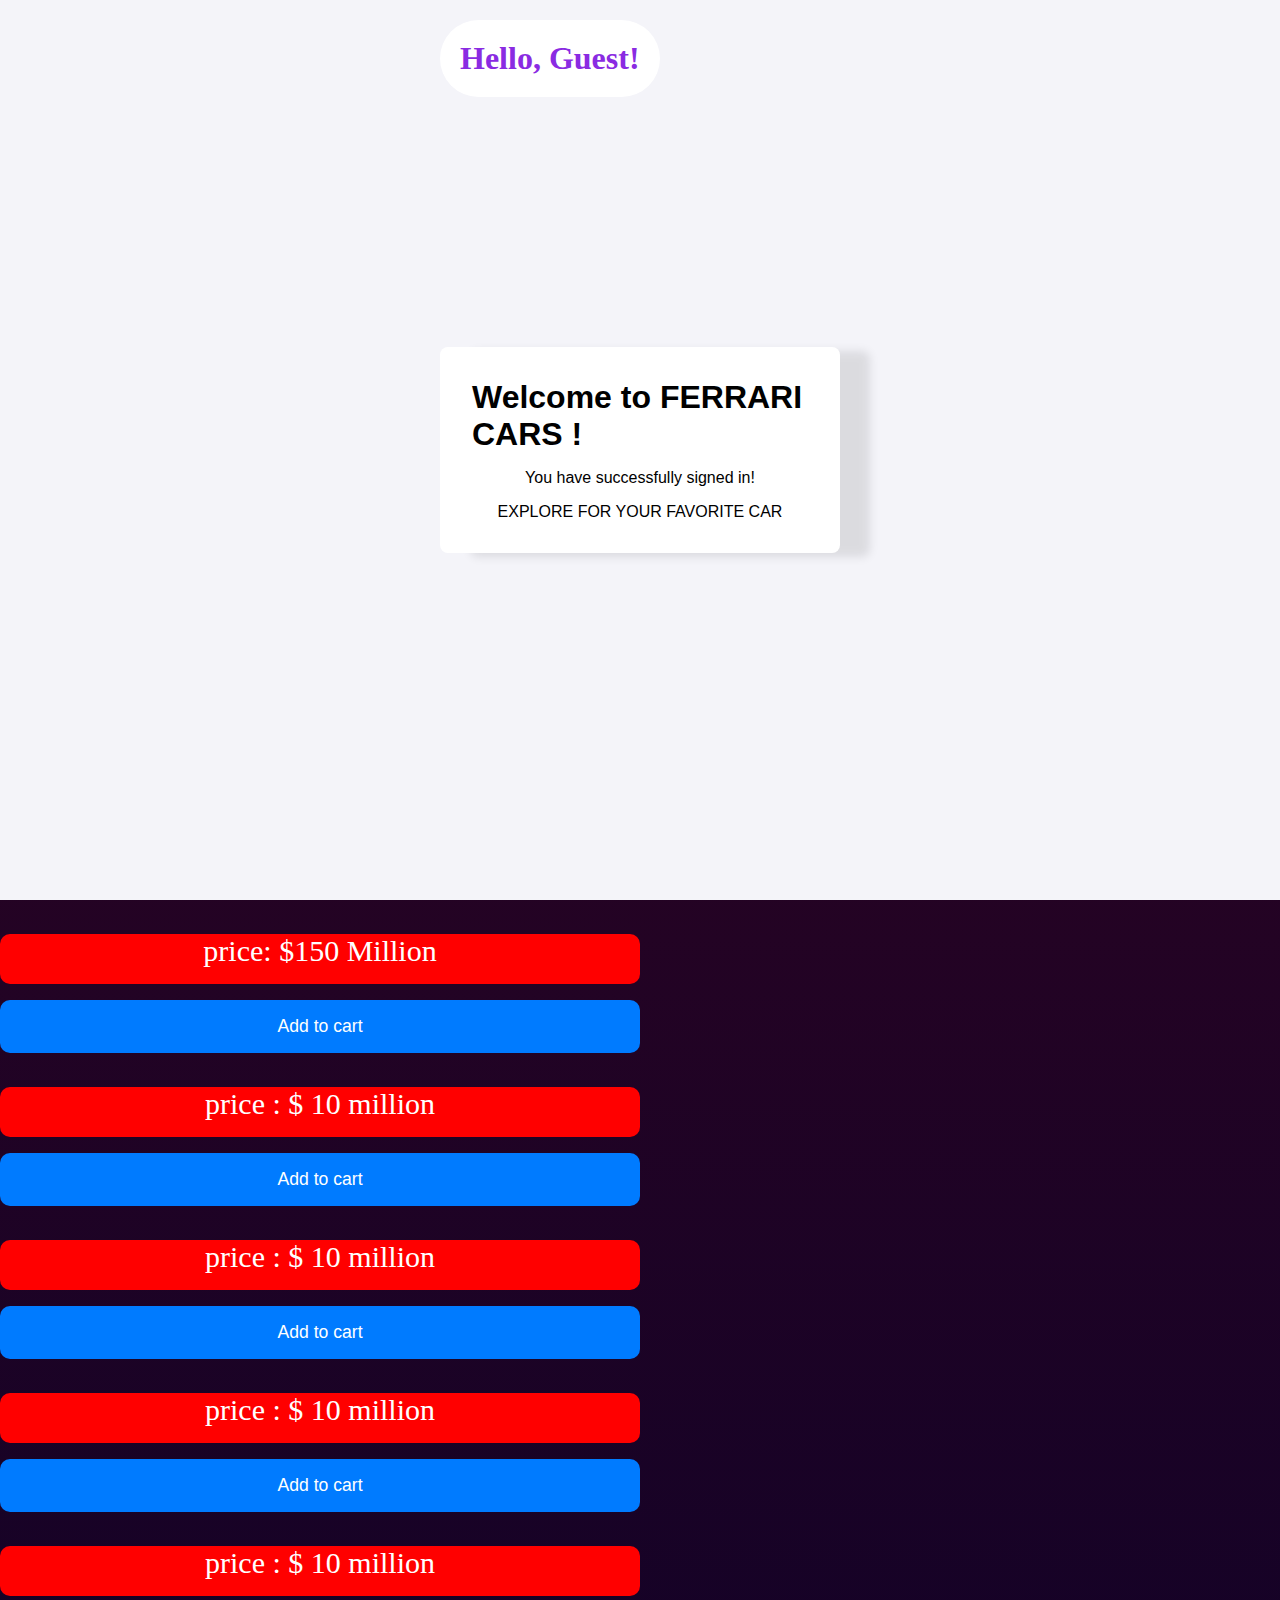
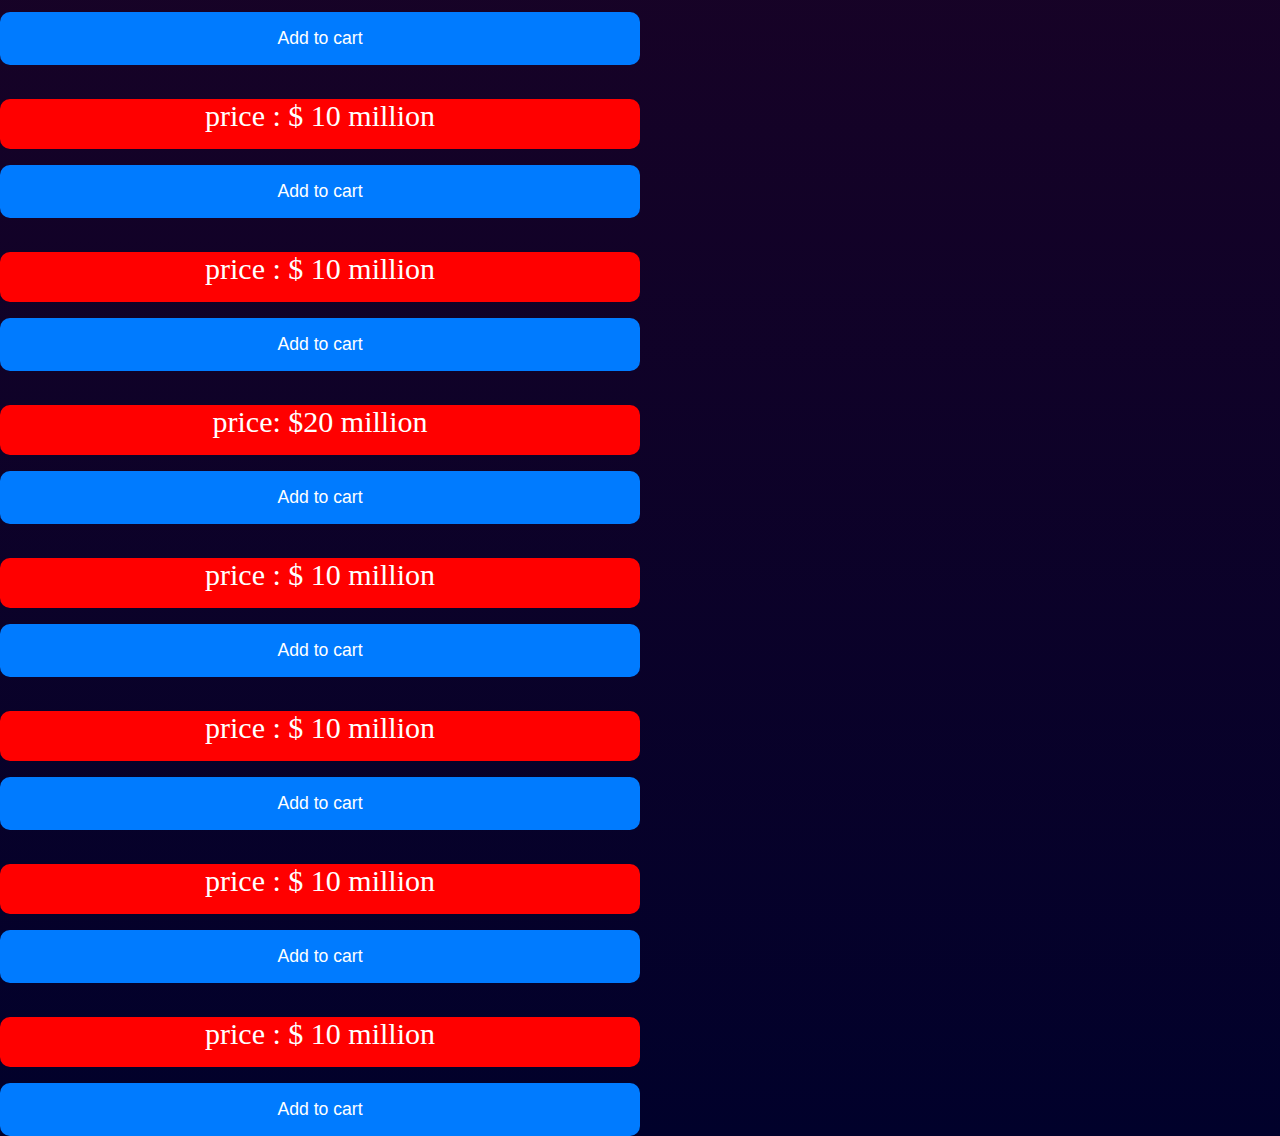
==== landing.html @ 7f63db16 "ferrari cars" ====
<!DOCTYPE html>
<html lang="en">
<head>
  <meta charset="UTF-8">
  <meta name="viewport" content="width=device-width, initial-scale=1.0">
  <title>Landing Page</title>
  <link rel="stylesheet" href="styles.css">
  <style>
    @media screen and (max-width:1300px){
      .grid{
        display: block;
      }
    }
  </style>
</head>
<body>
    <div class="full">
        <div class="user">
            <h1 style="background-color: white; position: absolute; top: 20px; color: blueviolet; padding: 20px; border-radius: 50px; font-family: cursive;" id="welcome-message"></h1> <!-- User's name will appear here -->
        </div>
      <div class="container">
        <h1>Welcome to FERRARI CARS !</h1>
        <p>You have successfully signed in!</p>
        <p>EXPLORE FOR YOUR FAVORITE CAR</p>
      </div>
    
    </div>
  <div class="sec2">
    <div class="grid">
        <div class="items">
            <img src="../IMAGES/bangkok-thailand-08082022-lamborghini-luxury-super-car-fast-sports-premium-lighting-background-3d-illustration_67 (3).jpg" alt="">
            <p class="rice">price: <span>$150 Million </span></p>
            <button class="ton">
                Add to cart
            </button>
        </div>
        <div class="items">
            <img src="../IMAGES/beautiful-ferrari-car_ (25).jpg" alt="">
            <p class="rice"> price : $ 10 million</p>
            <button class="ton"> Add to cart</button>
        </div>
        <div class="items">
            <img src="../IMAGES/beautiful-ferrari-car_ (22).jpg" alt="">
            <p class="rice"> price : $ 10 million</p>
            <button class="ton"> Add to cart</button>
        </div>
        <div class="items">
            <img src="../IMAGES/beautiful-ferrari-car_ (18).jpg" alt="">
            <p class="rice"> price : $ 10 million</p>
            <button class="ton"> Add to cart</button>
        </div>
        <div class="items">
            <img src="../IMAGES/beautiful-ferrari-cars (5).jpg" alt="">
            <p class="rice"> price : $ 10 million</p>
            <button class="ton"> Add to cart</button>
        </div>
        <div class="items">
            <img src="../IMAGES/beautiful-ferrari-car_ (21).jpg" alt="">
            <p class="rice"> price : $ 10 million</p>
            <button class="ton"> Add to cart</button>
        </div>
        <div class="items">
            <img src="../IMAGES/beautiful-ferrari-cars (16).jpg" alt="">
            <p class="rice"> price : $ 10 million</p>
            <button class="ton"> Add to cart</button>
        </div>
        <div class="items">
            <img src="../IMAGES/beautiful-ferrari-car_ (23).jpg" alt="">
            <p class="rice">price: $20 million</p>
            <button class="ton"> Add to cart</button>
        </div>
        <div class="items">
            <img src="../IMAGES/beautiful-ferrari-car_ (21).jpg" alt="">
            <p class="rice"> price : $ 10 million</p>
            <button class="ton"> Add to cart</button>
        </div>
        <div class="items">
            <img src="../IMAGES/beautiful-ferrari-car_ (18).jpg" alt="">
            <p class="rice"> price : $ 10 million</p>
            <button class="ton"> Add to cart</button>
        </div>
        <div class="items">
            <img src="../IMAGES/beautiful-ferrari-car_ (17).jpg" alt="">
            <p class="rice"> price : $ 10 million</p>
            <button class="ton"> Add to cart</button>
        </div>
        <div class="items">
            <img src="../IMAGES/beautiful-ferrari-car_ (15).jpg" alt="">
            <p class="rice"> price : $ 10 million</p>
            <button class="ton"> Add to cart</button>
        </div>
      </div>
  </div>

  <script>
    // Get the user's name from localStorage and display it
    const userName = localStorage.getItem('userName');
    const welcomeMessage = document.getElementById('welcome-message');
    if (userName) {
      welcomeMessage.textContent = `Hello, ${userName}!`;
    } else {
      welcomeMessage.textContent = "Hello, Guest!";
    }

     
  </script>
</body>
</html>
---- styles.css ----
* {
    margin: 0;
    padding: 0;
    box-sizing: border-box;
  }
  
  .full {
    font-family: Arial, sans-serif;
    background-color: #f4f4f9;
    display: flex;
    justify-content: center;
    align-items: center;
    height: 100vh;
    background-image: url("../IMAGES/bangkok-thailand-08082022-lamborghini-luxury-super-car-fast-sports-premium-lighting-background-3d-illustration_67\ \(3\).jpg");
    background-size: cover;
    background-repeat: no-repeat;
  }
  
  .cars{
    margin-right: 30px;
    color: red;
    font-family: 'Courier New', Courier, monospace;
    font-size: 50px;
    font-weight: 900;
    }
  .container {
    width: 100%;
    max-width: 400px;
    padding: 2rem;
    background-color: white;
    border-radius: 8px;
    box-shadow: 30px 4px 10px rgba(0, 0, 0, 0.1);
   
  }
  
  .form h1 {
    text-align: center;
    margin-bottom: 1.5rem;
  }
  
  .input-group {
    margin-bottom: 1rem;
  }
  
  label {
    display: block;
    font-size: 0.9rem;
    color: #333;
  }
  
  input {
    width: 100%;
    padding: 0.8rem;
    margin-top: 0.5rem;
    border: 1px solid #ddd;
    border-radius: 4px;
    font-size: 1rem;
  }
  
  button {
    width: 100%;
    padding: 1rem;
    background-color: #007bff;
    border: none;
    color: white;
    font-size: 1.1rem;
    cursor: pointer;
    border-radius: 4px;
    margin-top: 1rem;
  }
  
  button:hover {
    background-color: #0056b3;
  }
  
  p {
    text-align: center;
    margin-top: 1rem;
  }
  
  a {
    color: #007bff;
    text-decoration: none;
  }
  
  a:hover {
    text-decoration: underline;
  }
  
  .error-message {
    margin-top: 1rem;
    text-align: center;
    color: red;
    font-size: 0.9rem;
  }
  .sec2{
    /* border: medium solid red; */
    height: fit-content;
    background: linear-gradient( rgba(34, 1, 34, 0.993),rgb(1, 1, 43));
  }
  .grid{
    display: grid;
    grid-template-columns: repeat(2, 1fr);
  }
  .rice{
    border-radius: 10px;
    width: 50%;
    height: 50px;
    font-size: 30px;
    color: white;
    background-color: red;
    cursor: pointer;
  }
  .ton:hover{
    background-color: rgba(255, 0, 0, 0.397)a(255, 0, 0, 0.623)a(255, 0, 0, 0.623)a(255, 0, 0, 0.623)a(255, 0, 0, 0.623);
  }
    .ton{
        width: 50%;
        border-radius: 10px;
    }
  
  @media (max-width: 600px) {
    .container {
      width: 90%;
    }
  }
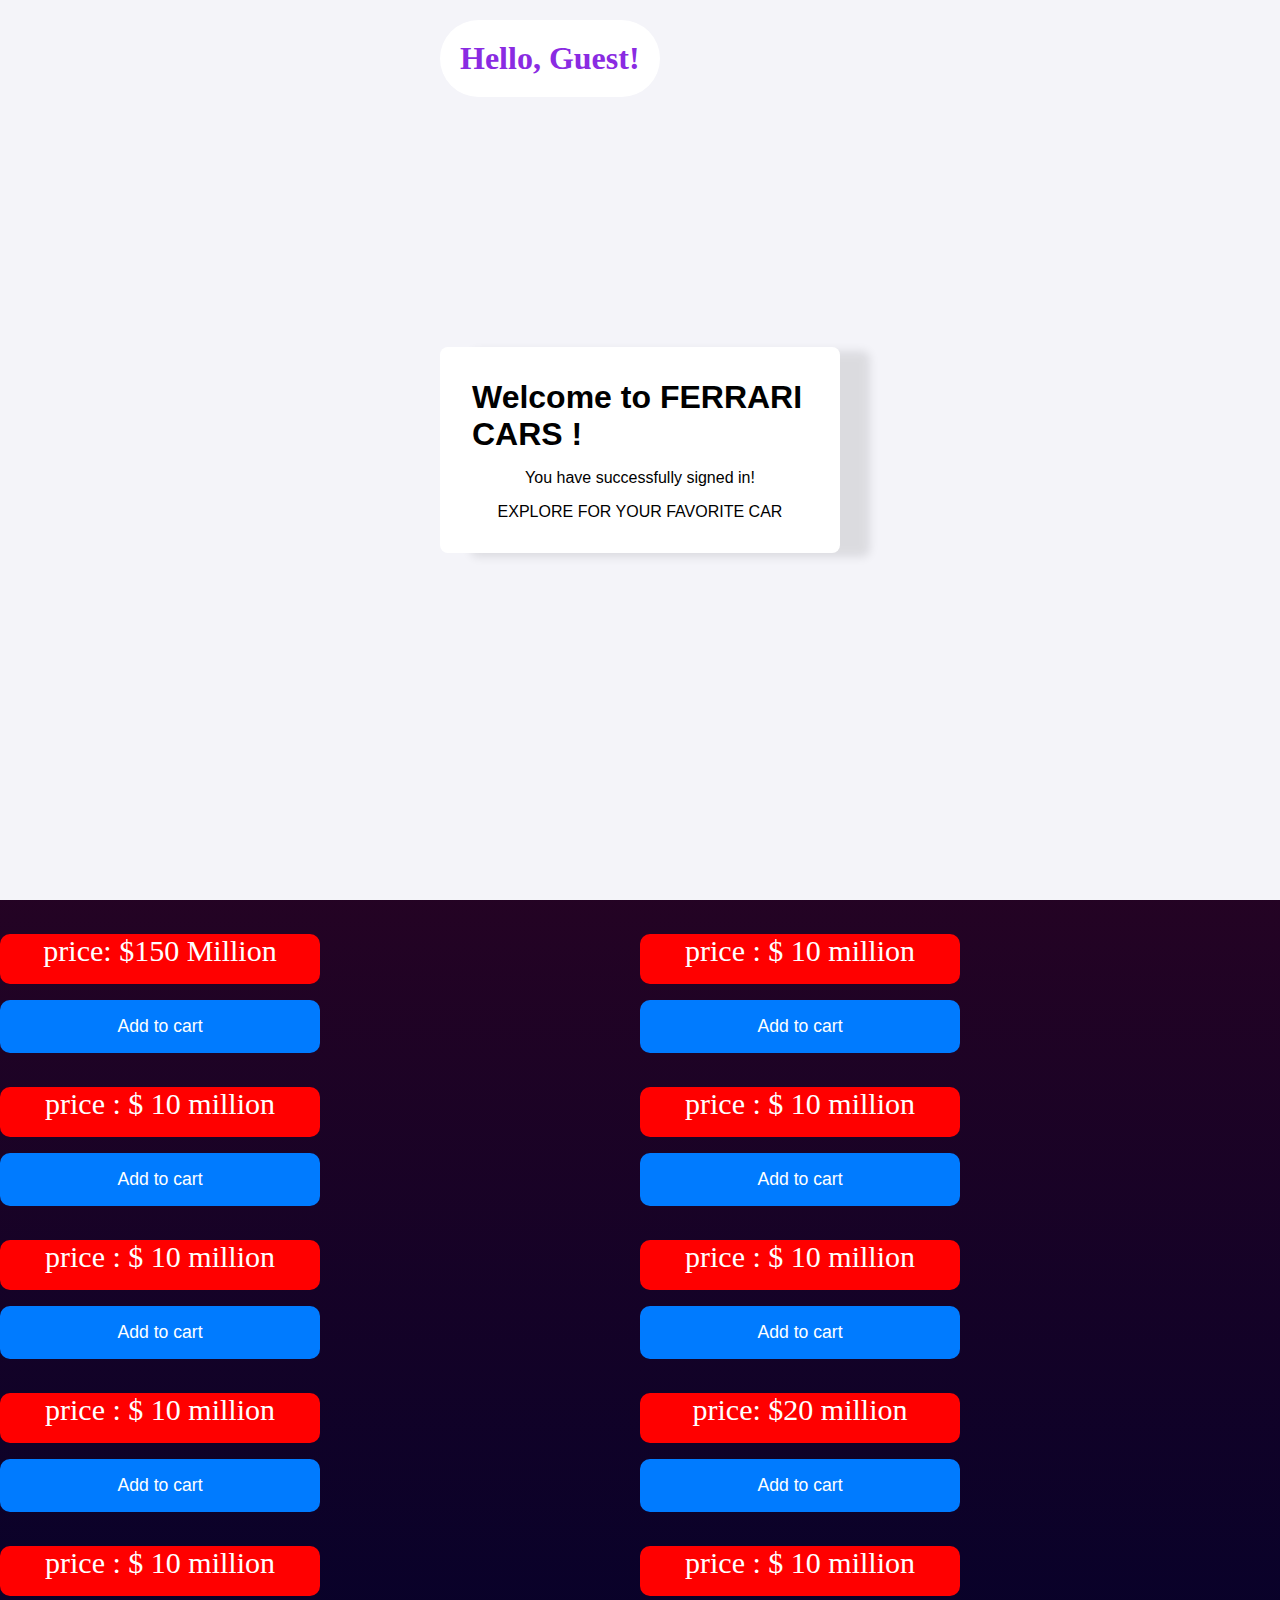
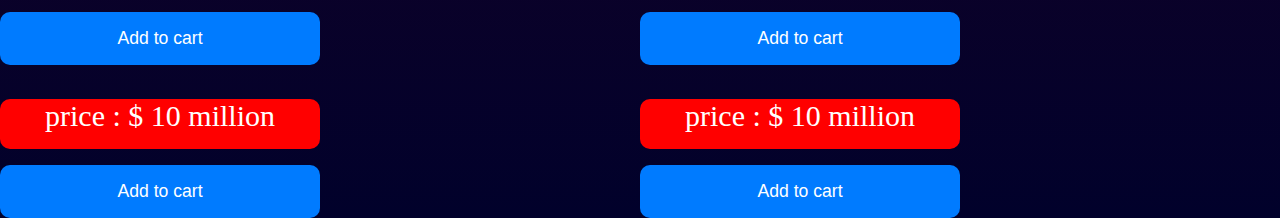
==== commit f0cd398d: "ferrari cars" ====
--- a/landing.html
+++ b/landing.html
@@ -6,7 +6,7 @@
   <title>Landing Page</title>
   <link rel="stylesheet" href="styles.css">
   <style>
-    @media screen and (max-width:1300px){
+    @media screen and (max-width:13px){
       .grid{
         display: block;
       }
